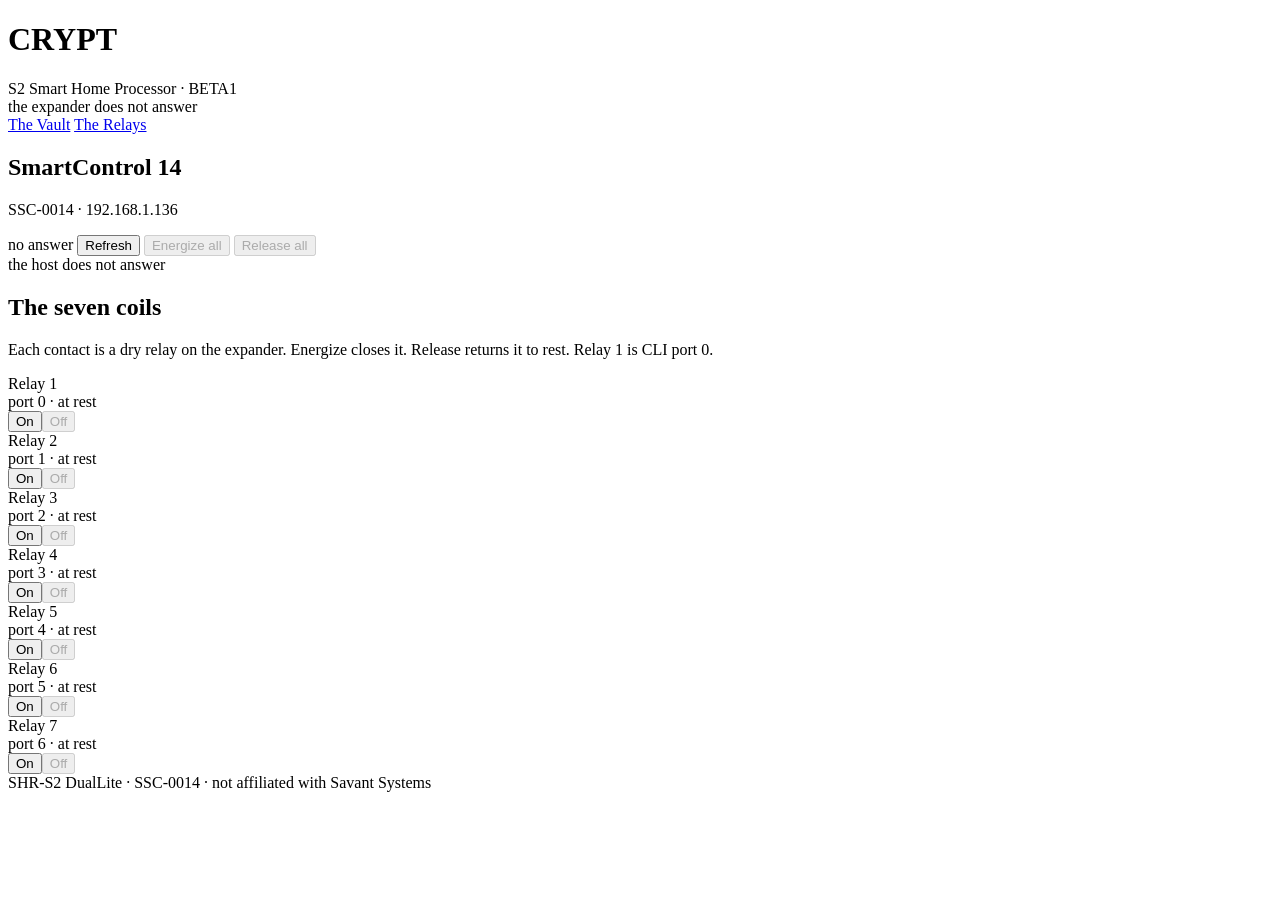
==== host-webui/controls.html @ 44dda7ad "Add SSC-0014 relay controls to the CRYPT web UI. The S2 now talks telnet to 192.168.1.136 and expose" ====
<!DOCTYPE html>
<html lang="en">
<head>
<meta charset="utf-8">
<meta name="viewport" content="width=device-width, initial-scale=1">
<title>CRYPT — Relays</title>
<link rel="stylesheet" href="/crypt.css">
</head>
<body>
  <header>
    <h1>CRYPT</h1>
    <div class="sub">S2 Smart Home Processor · BETA1</div>
    <div class="hostline" id="hostline">reaching for the expander…</div>
    <nav class="nav">
      <a href="/">The Vault</a>
      <a class="on" href="/controls">The Relays</a>
    </nav>
  </header>
  <main>
    <section class="panel">
      <h2>SmartControl 14</h2>
      <p class="meta" id="ident">SSC-0014 at 192.168.1.136 · telnet CLI, ports 0–6</p>
      <div class="row">
        <span class="badge dead" id="badge">unknown</span>
        <button onclick="tick(true)">Refresh</button>
        <button class="primary" id="allon" onclick="setAll(true)">Energize all</button>
        <button class="release" id="alloff" onclick="setAll(false)">Release all</button>
      </div>
      <div class="err" id="err"></div>
      <div class="okline" id="ok"></div>
    </section>
    <section class="panel">
      <h2>The seven coils</h2>
      <p class="meta">Each contact is a dry relay on the expander. Energize closes it. Release returns it to rest. Relay 1 is CLI port 0.</p>
      <div class="coils" id="coils"></div>
    </section>
  </main>
  <footer>SHR-S2 DualLite · SSC-0014 · not affiliated with Savant Systems</footer>
<script>
const $ = (id) => document.getElementById(id);
let busy = false;
let last = {};

function coilRow(r) {
  const on = !!r.on;
  const el = document.createElement("div");
  el.className = "coil" + (on ? " hot" : "");
  el.innerHTML =
    '<div class="lamp"></div>' +
    '<div><div class="name">Relay ' + r.relay + '</div>' +
    '<div class="port">port ' + r.port + (on ? " · energized" : " · at rest") +
    (r.count != null ? " · count " + r.count : "") + "</div></div>";
  const onBtn = document.createElement("button");
  onBtn.className = "primary";
  onBtn.textContent = "On";
  onBtn.disabled = busy || on;
  onBtn.onclick = () => setRelay(r.relay, true);
  const offBtn = document.createElement("button");
  offBtn.className = "release";
  offBtn.textContent = "Off";
  offBtn.disabled = busy || !on;
  offBtn.onclick = () => setRelay(r.relay, false);
  el.appendChild(onBtn);
  el.appendChild(offBtn);
  return el;
}

function render(st) {
  last = st || {};
  const online = !!st.online;
  $("badge").textContent = online ? "uplinked" : "no answer";
  $("badge").className = "badge " + (online ? "live" : "dead");
  const bits = ["SSC-0014", st.host || "192.168.1.136"];
  if (st.uid) bits.push("UID " + st.uid);
  if (st.sn) bits.push("S/N " + st.sn);
  if (st.fw) bits.push("FW " + st.fw);
  if (st.uptime) bits.push(st.uptime);
  $("ident").textContent = bits.join(" · ");
  $("hostline").textContent = online
    ? (st.ip || st.host) + " · seven coils on the wire"
    : "the expander does not answer";
  $("err").textContent = st.error || "";
  const box = $("coils");
  box.innerHTML = "";
  const relays = st.relays && st.relays.length ? st.relays : [1,2,3,4,5,6,7].map(n => ({relay:n, port:n-1, on:false}));
  relays.forEach(r => box.appendChild(coilRow(r)));
  $("allon").disabled = busy || !online;
  $("alloff").disabled = busy || !online;
}

function freeze(on) {
  busy = on;
  document.querySelectorAll("button").forEach(b => {
    if (b.id === undefined) return;
  });
  $("allon").disabled = on || !last.online;
  $("alloff").disabled = on || !last.online;
  document.querySelectorAll(".coil button").forEach(b => { b.disabled = on; });
}

async function tick(force) {
  try {
    const r = await fetch("/api/ssc" + (force ? "?fresh=1" : ""));
    const st = await r.json();
    render(st);
  } catch (e) {
    render({ online: false, error: "the host does not answer", relays: [] });
  }
}

async function setRelay(n, on) {
  freeze(true);
  $("ok").textContent = (on ? "energizing" : "releasing") + " relay " + n + "…";
  try {
    const r = await fetch("/api/ssc/relay", {
      method: "POST",
      headers: { "Content-Type": "application/json" },
      body: JSON.stringify({ relay: n, on: on })
    });
    const st = await r.json();
    if (!st.ok) throw new Error(st.error || "failed");
    $("ok").textContent = "relay " + n + (on ? " energized" : " at rest");
    render(st);
  } catch (e) {
    $("err").textContent = e.message;
    await tick(true);
  } finally {
    freeze(false);
    render(last);
  }
}

async function setAll(on) {
  freeze(true);
  $("ok").textContent = on ? "energizing all seven…" : "releasing all seven…";
  try {
    const r = await fetch("/api/ssc/relays", {
      method: "POST",
      headers: { "Content-Type": "application/json" },
      body: JSON.stringify({ on: on })
    });
    const st = await r.json();
    if (!st.ok) throw new Error(st.error || "failed");
    $("ok").textContent = on ? "all coils energized" : "all coils at rest";
    render(st);
  } catch (e) {
    $("err").textContent = e.message;
    await tick(true);
  } finally {
    freeze(false);
    render(last);
  }
}

tick(true);
setInterval(() => { if (!busy) tick(false); }, 2500);
</script>
</body>
</html>
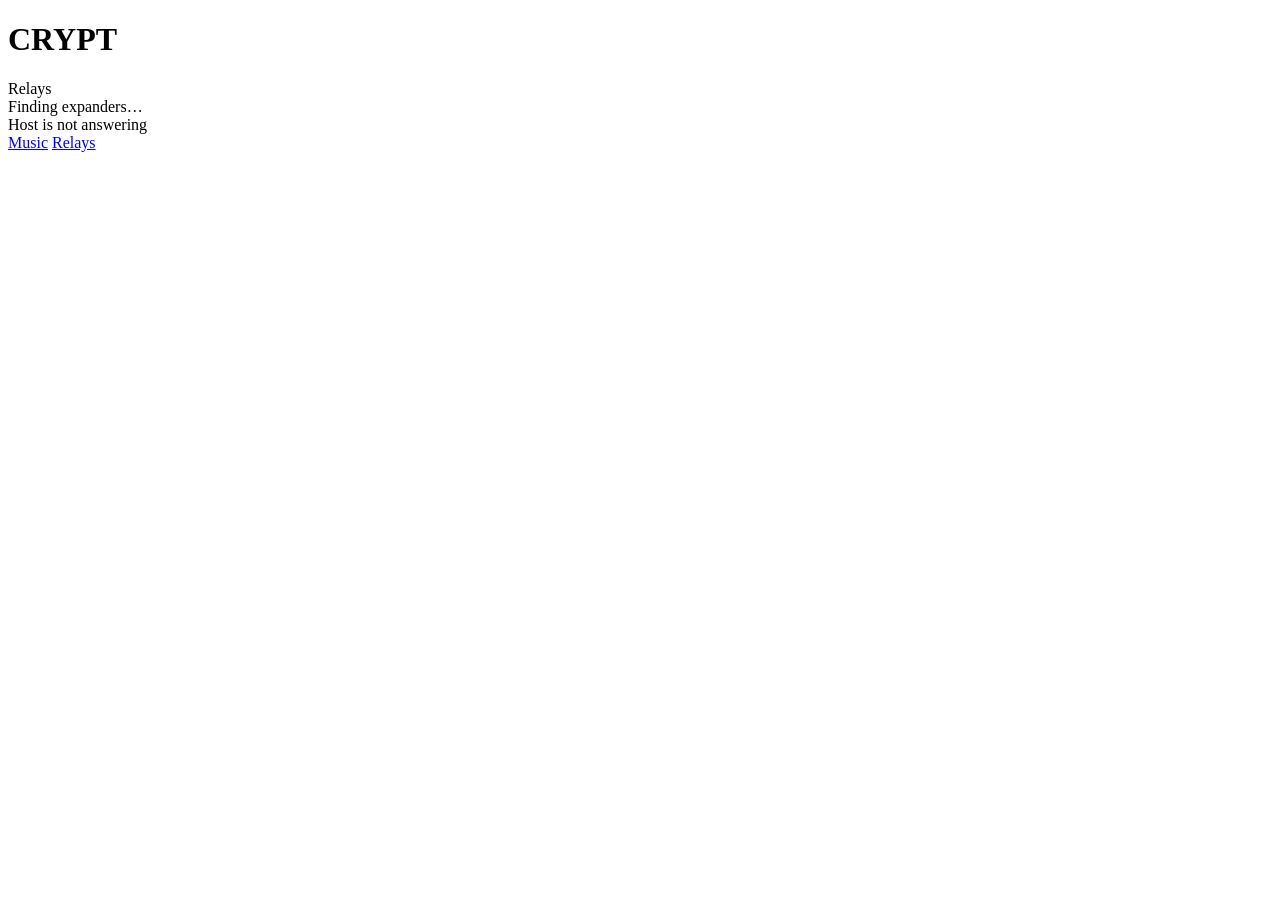
==== commit dbae349b: "Add SSC-0012 relays and rebuild CRYPT as a mobile dark app. Controls now lists SmartControl 14 (7 re" ====
--- a/host-webui/controls.html
+++ b/host-webui/controls.html
@@ -2,158 +2,197 @@
 <html lang="en">
 <head>
 <meta charset="utf-8">
-<meta name="viewport" content="width=device-width, initial-scale=1">
+<meta name="viewport" content="width=device-width, initial-scale=1, viewport-fit=cover">
+<meta name="theme-color" content="#07060a">
+<meta name="apple-mobile-web-app-capable" content="yes">
+<meta name="apple-mobile-web-app-status-bar-style" content="black-translucent">
+<meta name="apple-mobile-web-app-title" content="CRYPT">
 <title>CRYPT — Relays</title>
+<link rel="manifest" href="/manifest.webmanifest">
+<link rel="icon" href="/favicon.svg" type="image/svg+xml">
+<link rel="apple-touch-icon" href="/apple-touch-icon.png">
 <link rel="stylesheet" href="/crypt.css">
 </head>
 <body>
-  <header>
-    <h1>CRYPT</h1>
-    <div class="sub">S2 Smart Home Processor · BETA1</div>
-    <div class="hostline" id="hostline">reaching for the expander…</div>
-    <nav class="nav">
-      <a href="/">The Vault</a>
-      <a class="on" href="/controls">The Relays</a>
-    </nav>
+<div class="app">
+  <header class="topbar">
+    <div class="brand">
+      <h1>CRYPT</h1>
+      <div class="sub">Relays</div>
+    </div>
+    <div class="hostline" id="hostline">Finding expanders…</div>
   </header>
-  <main>
-    <section class="panel">
-      <h2>SmartControl 14</h2>
-      <p class="meta" id="ident">SSC-0014 at 192.168.1.136 · telnet CLI, ports 0–6</p>
-      <div class="row">
-        <span class="badge dead" id="badge">unknown</span>
-        <button onclick="tick(true)">Refresh</button>
-        <button class="primary" id="allon" onclick="setAll(true)">Energize all</button>
-        <button class="release" id="alloff" onclick="setAll(false)">Release all</button>
-      </div>
-      <div class="err" id="err"></div>
-      <div class="okline" id="ok"></div>
-    </section>
-    <section class="panel">
-      <h2>The seven coils</h2>
-      <p class="meta">Each contact is a dry relay on the expander. Energize closes it. Release returns it to rest. Relay 1 is CLI port 0.</p>
-      <div class="coils" id="coils"></div>
-    </section>
+  <main class="page">
+    <div class="err" id="err"></div>
+    <div class="okline" id="ok"></div>
+    <div id="devices"></div>
   </main>
-  <footer>SHR-S2 DualLite · SSC-0014 · not affiliated with Savant Systems</footer>
+  <nav class="tabbar">
+    <a href="/">Music</a>
+    <a class="on" href="/controls">Relays</a>
+  </nav>
+</div>
 <script>
 const $ = (id) => document.getElementById(id);
-let busy = false;
-let last = {};
+let busy = {};
+let last = { devices: [] };
 
-function coilRow(r) {
+function esc(s) {
+  return String(s || "").replace(/[&<>"']/g, (c) => ({
+    "&":"&amp;","<":"&lt;",">":"&gt;","\"":"&quot;","'":"&#39;"
+  }[c]));
+}
+
+function coilRow(dev, r) {
   const on = !!r.on;
+  const locked = !!busy[dev.id] || !dev.online;
   const el = document.createElement("div");
   el.className = "coil" + (on ? " hot" : "");
   el.innerHTML =
     '<div class="lamp"></div>' +
     '<div><div class="name">Relay ' + r.relay + '</div>' +
-    '<div class="port">port ' + r.port + (on ? " · energized" : " · at rest") +
-    (r.count != null ? " · count " + r.count : "") + "</div></div>";
-  const onBtn = document.createElement("button");
-  onBtn.className = "primary";
-  onBtn.textContent = "On";
-  onBtn.disabled = busy || on;
-  onBtn.onclick = () => setRelay(r.relay, true);
-  const offBtn = document.createElement("button");
-  offBtn.className = "release";
-  offBtn.textContent = "Off";
-  offBtn.disabled = busy || !on;
-  offBtn.onclick = () => setRelay(r.relay, false);
-  el.appendChild(onBtn);
-  el.appendChild(offBtn);
+    '<div class="port">port ' + r.port + (on ? " · on" : " · off") +
+    (r.count != null ? " · " + r.count + " cycles" : "") + "</div></div>";
+  const sw = document.createElement("button");
+  sw.className = "switch" + (on ? " on" : "");
+  sw.setAttribute("aria-label", "Relay " + r.relay);
+  sw.setAttribute("aria-pressed", on ? "true" : "false");
+  sw.disabled = locked;
+  sw.onclick = () => setRelay(dev.id, r.relay, !on);
+  el.appendChild(sw);
   return el;
 }
 
-function render(st) {
-  last = st || {};
-  const online = !!st.online;
-  $("badge").textContent = online ? "uplinked" : "no answer";
-  $("badge").className = "badge " + (online ? "live" : "dead");
-  const bits = ["SSC-0014", st.host || "192.168.1.136"];
-  if (st.uid) bits.push("UID " + st.uid);
-  if (st.sn) bits.push("S/N " + st.sn);
-  if (st.fw) bits.push("FW " + st.fw);
-  if (st.uptime) bits.push(st.uptime);
-  $("ident").textContent = bits.join(" · ");
-  $("hostline").textContent = online
-    ? (st.ip || st.host) + " · seven coils on the wire"
-    : "the expander does not answer";
-  $("err").textContent = st.error || "";
-  const box = $("coils");
-  box.innerHTML = "";
-  const relays = st.relays && st.relays.length ? st.relays : [1,2,3,4,5,6,7].map(n => ({relay:n, port:n-1, on:false}));
-  relays.forEach(r => box.appendChild(coilRow(r)));
-  $("allon").disabled = busy || !online;
-  $("alloff").disabled = busy || !online;
+function deviceCard(dev) {
+  const card = document.createElement("section");
+  card.className = "card";
+  const online = !!dev.online;
+  const locked = !!busy[dev.id] || !online;
+  const bits = [dev.model || "SSC", dev.host || ""];
+  if (dev.uid) bits.push(dev.uid);
+  if (dev.fw) bits.push("FW " + dev.fw);
+  if (dev.uptime) bits.push(dev.uptime);
+  const head = document.createElement("div");
+  head.className = "device-head";
+  head.innerHTML =
+    "<div><h2>" + esc(dev.title || dev.model) + "</h2></div>" +
+    "<span class='badge " + (online ? "live" : "dead") + "'>" +
+    (online ? "Online" : "Offline") + "</span>";
+  card.appendChild(head);
+  const ident = document.createElement("p");
+  ident.className = "ident";
+  ident.textContent = bits.filter(Boolean).join(" · ");
+  if (dev.error && !online) ident.textContent += " · " + dev.error;
+  card.appendChild(ident);
+  const row = document.createElement("div");
+  row.className = "row";
+  const allOn = document.createElement("button");
+  allOn.className = "primary";
+  allOn.textContent = "All on";
+  allOn.disabled = locked;
+  allOn.onclick = () => setAll(dev.id, true);
+  const allOff = document.createElement("button");
+  allOff.className = "release";
+  allOff.textContent = "All off";
+  allOff.disabled = locked;
+  allOff.onclick = () => setAll(dev.id, false);
+  const refresh = document.createElement("button");
+  refresh.className = "ghost";
+  refresh.textContent = "Refresh";
+  refresh.disabled = !!busy[dev.id];
+  refresh.onclick = () => tick(true);
+  row.appendChild(allOn);
+  row.appendChild(allOff);
+  row.appendChild(refresh);
+  card.appendChild(row);
+  const coils = document.createElement("div");
+  coils.className = "coils";
+  coils.style.marginTop = "12px";
+  const relays = (dev.relays && dev.relays.length)
+    ? dev.relays
+    : Array.from({length: dev.relays ? dev.relays.length : 0}, (_, i) => ({relay: i+1, port: i, on: false}));
+  relays.forEach((r) => coils.appendChild(coilRow(dev, r)));
+  card.appendChild(coils);
+  return card;
 }
 
-function freeze(on) {
-  busy = on;
-  document.querySelectorAll("button").forEach(b => {
-    if (b.id === undefined) return;
-  });
-  $("allon").disabled = on || !last.online;
-  $("alloff").disabled = on || !last.online;
-  document.querySelectorAll(".coil button").forEach(b => { b.disabled = on; });
+function render(st) {
+  last = st || { devices: [] };
+  const devices = last.devices || [];
+  const live = devices.filter((d) => d.online).length;
+  $("hostline").textContent = live + " / " + devices.length + " expanders online";
+  const box = $("devices");
+  box.innerHTML = "";
+  devices.forEach((d) => box.appendChild(deviceCard(d)));
+  if (!devices.length) {
+    box.innerHTML = "<section class='card'><p class='hint'>No expanders configured.</p></section>";
+  }
 }
 
 async function tick(force) {
   try {
     const r = await fetch("/api/ssc" + (force ? "?fresh=1" : ""));
     const st = await r.json();
+    $("err").textContent = "";
     render(st);
   } catch (e) {
-    render({ online: false, error: "the host does not answer", relays: [] });
+    $("err").textContent = "Host is not answering";
   }
 }
 
-async function setRelay(n, on) {
-  freeze(true);
-  $("ok").textContent = (on ? "energizing" : "releasing") + " relay " + n + "…";
+async function setRelay(id, n, on) {
+  busy[id] = true;
+  $("ok").textContent = (on ? "Turning on" : "Turning off") + " " + id + " relay " + n + "…";
   try {
-    const r = await fetch("/api/ssc/relay", {
+    if (navigator.vibrate) navigator.vibrate(8);
+    const r = await fetch("/api/ssc/" + encodeURIComponent(id) + "/relay", {
       method: "POST",
       headers: { "Content-Type": "application/json" },
       body: JSON.stringify({ relay: n, on: on })
     });
     const st = await r.json();
     if (!st.ok) throw new Error(st.error || "failed");
-    $("ok").textContent = "relay " + n + (on ? " energized" : " at rest");
-    render(st);
+    $("ok").textContent = "Relay " + n + (on ? " on" : " off");
+    const devices = (last.devices || []).map((d) => d.id === id ? st : d);
+    render({ devices: devices });
   } catch (e) {
     $("err").textContent = e.message;
     await tick(true);
   } finally {
-    freeze(false);
+    busy[id] = false;
     render(last);
   }
 }
 
-async function setAll(on) {
-  freeze(true);
-  $("ok").textContent = on ? "energizing all seven…" : "releasing all seven…";
+async function setAll(id, on) {
+  busy[id] = true;
+  $("ok").textContent = (on ? "Turning on" : "Turning off") + " all relays on " + id + "…";
   try {
-    const r = await fetch("/api/ssc/relays", {
+    if (navigator.vibrate) navigator.vibrate(8);
+    const r = await fetch("/api/ssc/" + encodeURIComponent(id) + "/relays", {
       method: "POST",
       headers: { "Content-Type": "application/json" },
       body: JSON.stringify({ on: on })
     });
     const st = await r.json();
     if (!st.ok) throw new Error(st.error || "failed");
-    $("ok").textContent = on ? "all coils energized" : "all coils at rest";
-    render(st);
+    $("ok").textContent = on ? "All on" : "All off";
+    const devices = (last.devices || []).map((d) => d.id === id ? st : d);
+    render({ devices: devices });
   } catch (e) {
     $("err").textContent = e.message;
     await tick(true);
   } finally {
-    freeze(false);
+    busy[id] = false;
     render(last);
   }
 }
 
 tick(true);
-setInterval(() => { if (!busy) tick(false); }, 2500);
+setInterval(() => {
+  if (Object.values(busy).some(Boolean)) return;
+  tick(false);
+}, 2500);
 </script>
 </body>
 </html>
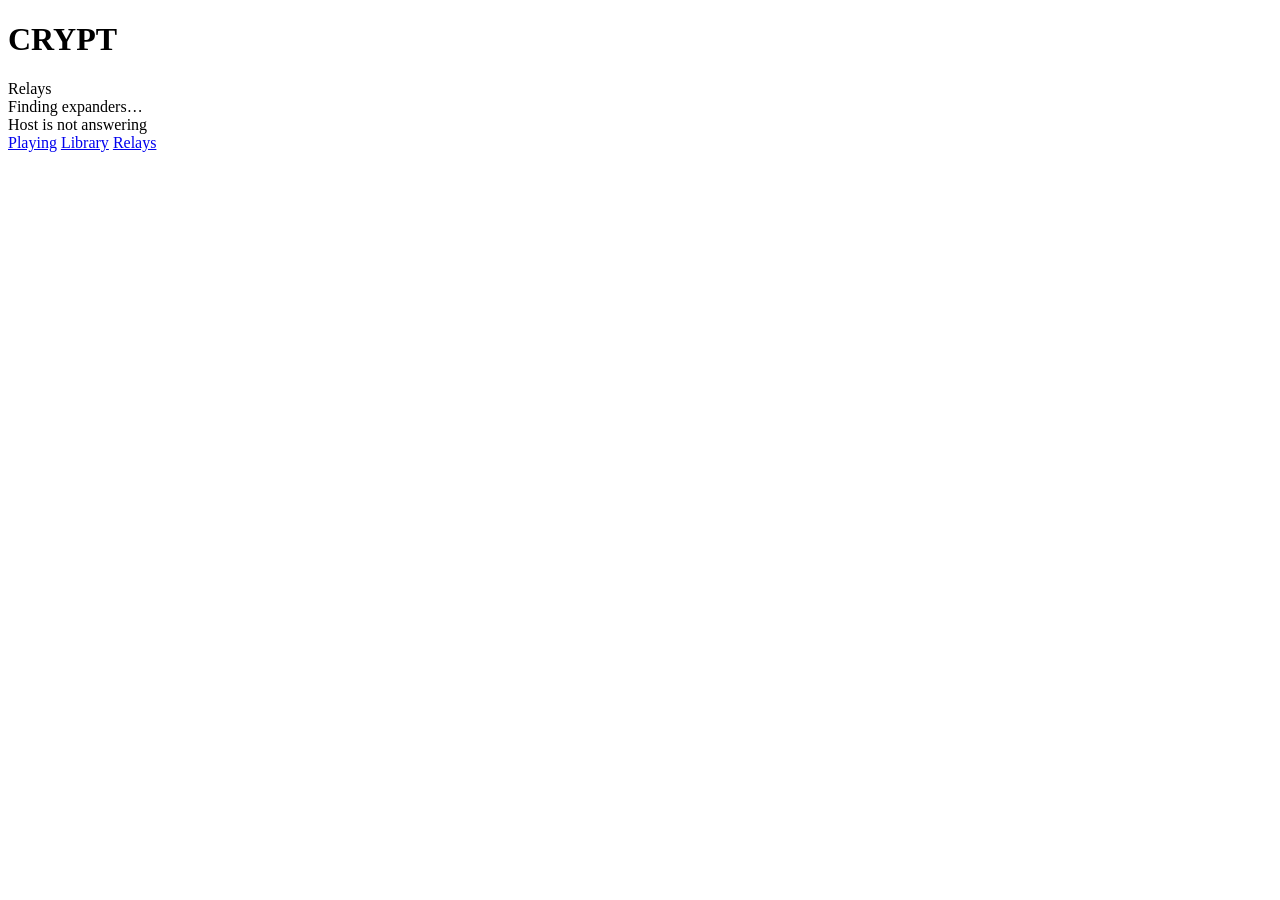
==== commit 724b7d56: "Split Playing and Library, add visualizer and a 5-track queue. Now Playing is the home page with a c" ====
--- a/host-webui/controls.html
+++ b/host-webui/controls.html
@@ -28,7 +28,8 @@
     <div id="devices"></div>
   </main>
   <nav class="tabbar">
-    <a href="/">Music</a>
+    <a href="/">Playing</a>
+    <a href="/library">Library</a>
     <a class="on" href="/controls">Relays</a>
   </nav>
 </div>
@@ -45,7 +46,7 @@
 
 function coilRow(dev, r) {
   const on = !!r.on;
-  const locked = !!busy[dev.id] || !dev.online;
+  const locked = !!busy[dev.id] || !dev.cli;
   const el = document.createElement("div");
   el.className = "coil" + (on ? " hot" : "");
   el.innerHTML =
@@ -66,18 +67,23 @@
 function deviceCard(dev) {
   const card = document.createElement("section");
   card.className = "card";
-  const online = !!dev.online;
-  const locked = !!busy[dev.id] || !online;
+  const cli = !!dev.cli;
+  const seen = !!dev.seen || cli;
+  const locked = !!busy[dev.id] || !cli;
+  let badge = "dead";
+  let badgeText = "Offline";
+  if (cli) { badge = "live"; badgeText = dev.uplinked || dev.gpio_host ? "Uplinked" : "Online"; }
+  else if (seen) { badge = "seen"; badgeText = "Seen"; }
   const bits = [dev.model || "SSC", dev.host || ""];
   if (dev.uid) bits.push(dev.uid);
   if (dev.fw) bits.push("FW " + dev.fw);
   if (dev.uptime) bits.push(dev.uptime);
+  if (dev.uplinked_ip && dev.uplinked_ip !== "0.0.0.0") bits.push("uplink " + dev.uplinked_ip);
   const head = document.createElement("div");
   head.className = "device-head";
   head.innerHTML =
     "<div><h2>" + esc(dev.title || dev.model) + "</h2></div>" +
-    "<span class='badge " + (online ? "live" : "dead") + "'>" +
-    (online ? "Online" : "Offline") + "</span>";
+    "<span class='badge " + badge + "'>" + badgeText + "</span>";
   card.appendChild(head);
   const ident = document.createElement("p");
   ident.className = "ident";
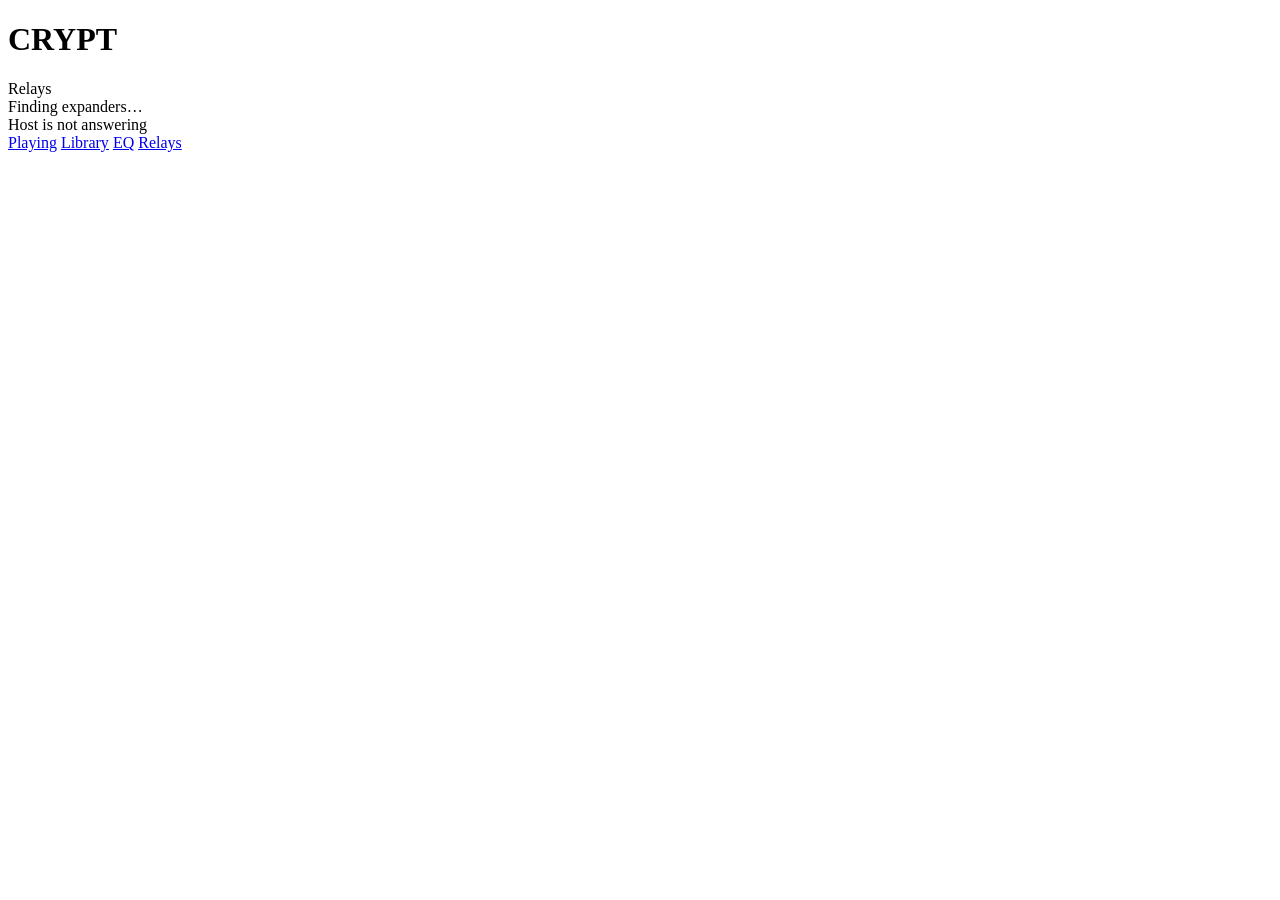
==== commit 98d6b94a: "Add a 10-band TOSLINK EQ page, matching Gigawatt Beta2. ffmpeg applies lowshelf/peaking/highshelf on" ====
--- a/host-webui/controls.html
+++ b/host-webui/controls.html
@@ -30,6 +30,7 @@
   <nav class="tabbar">
     <a href="/">Playing</a>
     <a href="/library">Library</a>
+    <a href="/eq">EQ</a>
     <a class="on" href="/controls">Relays</a>
   </nav>
 </div>
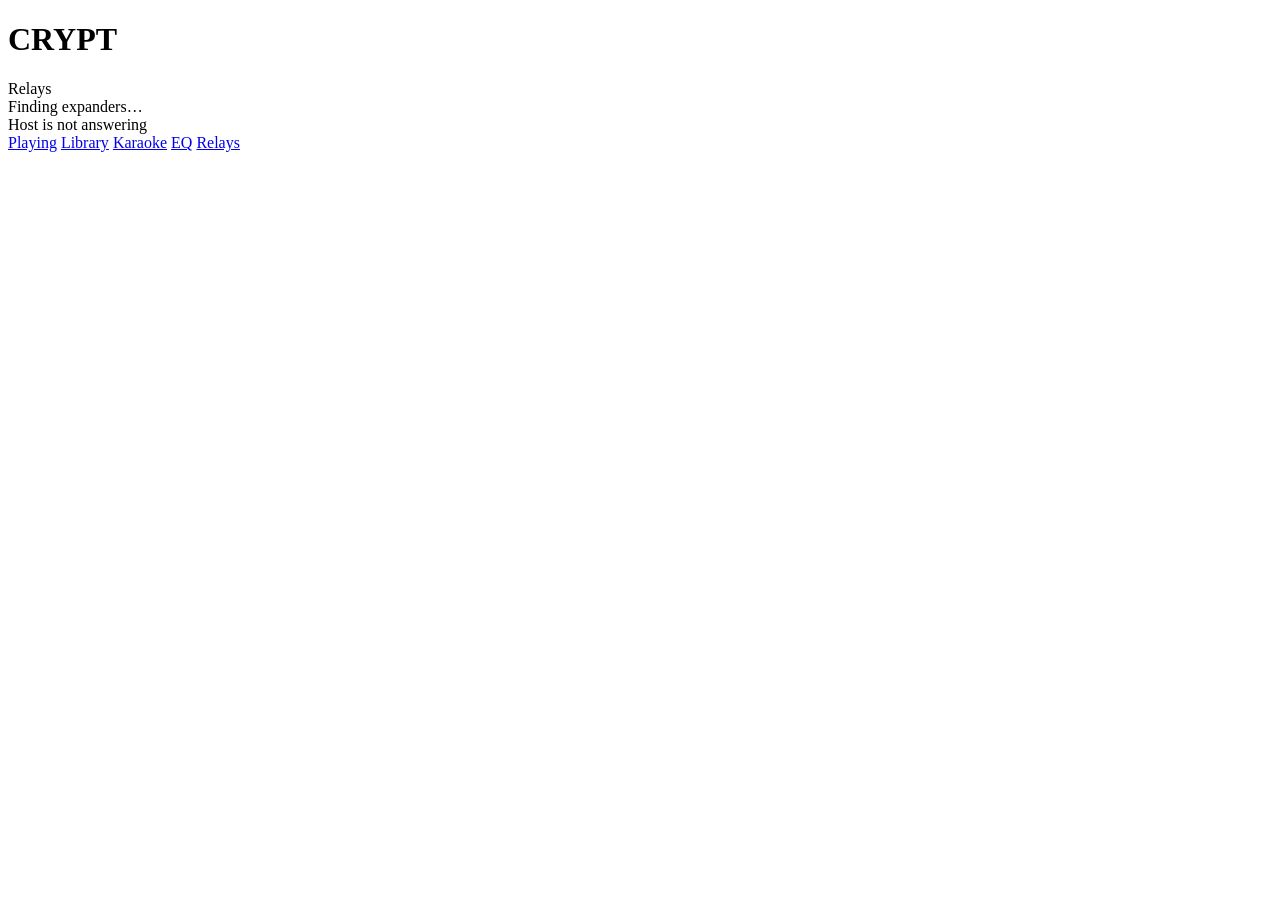
==== commit ff786061: "Add a karaoke page with MusicBee-style sidecar lyrics. Lookup order is local .lrc/.txt, then tags, t" ====
--- a/host-webui/controls.html
+++ b/host-webui/controls.html
@@ -30,6 +30,7 @@
   <nav class="tabbar">
     <a href="/">Playing</a>
     <a href="/library">Library</a>
+    <a href="/karaoke">Karaoke</a>
     <a href="/eq">EQ</a>
     <a class="on" href="/controls">Relays</a>
   </nav>
